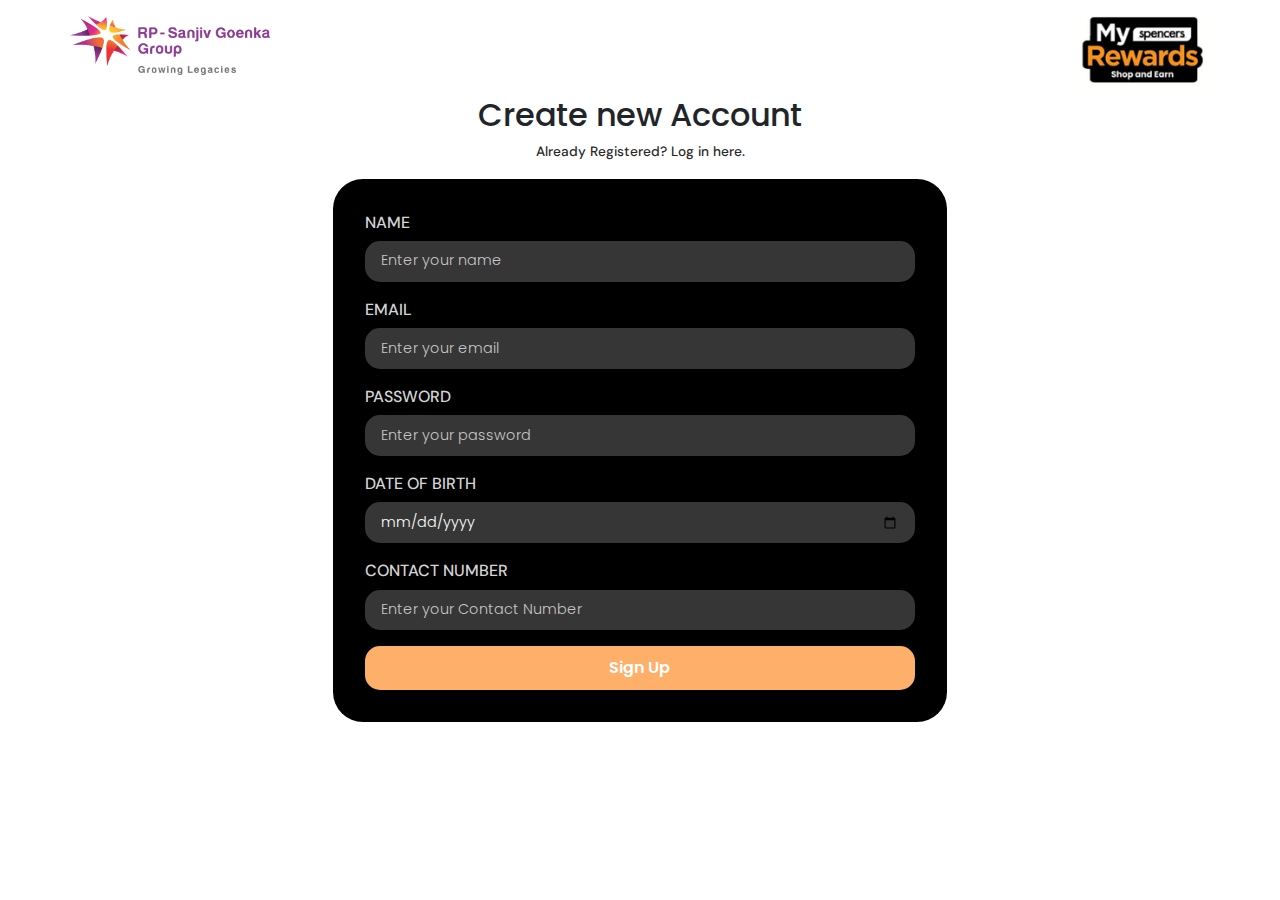
==== index.html @ e865b0b0 "add initial HTML structure and CSS styles for sign-up page" ====
<!doctype html>
<html lang="en">

<head>
    <meta charset="utf-8">
    <meta name="viewport" content="width=device-width, initial-scale=1">
    <title>Spencer's sign up page</title>
    <link rel="shortcut icon" href="assets/images/logo/fav.png" type="image/x-icon">
    <!-- Bootstrap CSS Link -->
    <link href="https://cdn.jsdelivr.net/npm/bootstrap@5.3.3/dist/css/bootstrap.min.css" rel="stylesheet"
        integrity="sha384-QWTKZyjpPEjISv5WaRU9OFeRpok6YctnYmDr5pNlyT2bRjXh0JMhjY6hW+ALEwIH" crossorigin="anonymous">
    <!-- Link to Font Awesome -->
    <link rel="stylesheet" href="https://cdnjs.cloudflare.com/ajax/libs/font-awesome/6.6.0/css/all.min.css"
        integrity="sha512-Kc323vGBEqzTmouAECnVceyQqyqdsSiqLQISBL29aUW4U/M7pSPA/gEUZQqv1cwx4OnYxTxve5UMg5GT6L4JJg=="
        crossorigin="anonymous" referrerpolicy="no-referrer" />
    <!-- Link to AOS Animations -->
    <link href="https://unpkg.com/aos@2.3.1/dist/aos.css" rel="stylesheet">
    <!-- Link to Google Fonts -->
    <link rel="preconnect" href="https://fonts.googleapis.com">
    <link rel="preconnect" href="https://fonts.gstatic.com" crossorigin>
    <link href="https://fonts.googleapis.com/css2?family=Cormorant+Garamond:ital,wght@0,300;0,400;0,500;0,600;0,700;1,300;1,400;1,500;1,600;1,700&family=DM+Sans:ital,opsz,wght@0,9..40,100..1000;1,9..40,100..1000&family=Inter:ital,opsz,wght@0,14..32,100..900;1,14..32,100..900&family=Jost:ital,wght@0,100..900;1,100..900&family=Montserrat:ital,wght@0,100..900;1,100..900&family=Poppins:ital,wght@0,100;0,200;0,300;0,400;0,500;0,600;0,700;0,800;0,900;1,100;1,200;1,300;1,400;1,500;1,600;1,700;1,800;1,900&family=Sail&family=Sour+Gummy:ital,wght@0,100..900;1,100..900&family=Tangerine:wght@400;700&family=Work+Sans:ital,wght@0,100..900;1,100..900&display=swap" rel="stylesheet">
    <!-- CSS Link -->
    <link rel="stylesheet" href="assets/css/style.css">
</head>

<body>

    <!-- Logo Row Start -->
    <section class="logo-row container-lg">
        <img src="assets/images/Rpsg-logo.webp" alt="logo" id="logo-1">
        <img src="assets/images/logo-2.png" alt="logo">
    </section> 
    <!-- Logo Row End -->

    <!-- Form Start -->
    <section class="form container-lg">
        <h1>Create new Account</h1>
        <a href="#">Already Registered? Log in here.</a>
        <form action="">
            <label for="name">NAME</label>
            <input type="text" name="name" id="name" placeholder="Enter your name" required>
            <label for="email">EMAIL</label>
            <input type="email" name="email" id="emal" placeholder="Enter your email" required>
            <label for="pass">PASSWORD</label>
            <input type="password" name="pass" id="pass" placeholder="Enter your password" required>
            <label for="dob">DATE OF BIRTH</label>
            <input type="date" name="dob" id="dob" placeholder="Enter your DOB" required>
            <label for="phone">CONTACT NUMBER</label>
            <input type="number" name="phone" id="phone" placeholder="Enter your Contact Number" required>
            <button>Sign Up</button>
        </form>
    </section> 
    <!-- Form End -->


    <!-- -------------------------------------------------------------------------------------------------------------------------------- -->

    <!-- Bootstrap JS Link -->
    <script src="https://cdn.jsdelivr.net/npm/bootstrap@5.3.3/dist/js/bootstrap.bundle.min.js"
        integrity="sha384-YvpcrYf0tY3lHB60NNkmXc5s9fDVZLESaAA55NDzOxhy9GkcIdslK1eN7N6jIeHz"
        crossorigin="anonymous"></script>

    <!-- AOS Animation JS Link -->
    <script src="https://unpkg.com/aos@2.3.1/dist/aos.js"></script>
    <script>
        AOS.init();
    </script>

    <!-- JS Link -->
    <script src="assets/js/script.js"></script>

</body>

</html>
---- assets/css/style.css ----
*{
margin: 0;
padding: 0;
box-sizing: border-box;
}

/* Logo Row Start */
.logo-row{
    display: flex;
    justify-content: space-between;
    align-items: start;
    padding: 1rem 0 0 0;
}

.logo-row img{
    width: 130px;
}
.logo-row #logo-1{
    width: 200px;
}

@media screen and (max-width: 768px) {
.logo-row{
    padding: 1rem 0.5rem;
}
.logo-row img{
    width: 80px;
}
.logo-row #logo-1{
    width: 130px;
}
}
/* Logo Row End */

/* Form Start */
.form h1{
    text-align: center;
    font-family: "Poppins", serif;
    font-size: calc(1.2rem + 1vw);
}
.form a{
    text-align: center;
    display: block;
    font-family: "DM Sans", serif;
    font-size: calc(0.45rem + 0.5vw);
    color: #292929;
    text-decoration: none;
    font-weight: 500;
}
form{
    background-color: #000;
    color: #fff;
    margin-top: 1rem !important;
    padding: 2rem;
    border-radius: 30px;
    width: 55%;
    margin: 0 auto;
    margin-bottom: 2rem;
}
form input{
    width: 100%;
    border-radius: 15px;
    padding: 0.6rem 1rem;
    border: none;
    outline: none;
    margin-top: 0.4rem;
    margin-bottom: 1rem;
    background-color: #363636;
    color: #fff;
    font-size: calc(0.5rem + 0.5vw);
    font-family: "Poppins", serif;
    font-weight: 300;
}
form input::placeholder{
    color: #c7c6c6;
}
form input[type='number']::-webkit-inner-spin-button{
    -webkit-appearance: none;
  }
form label{
    color: #d4d4d4;
    font-weight: 500;
    font-family: "DM Sans", serif;
}
form button{
    width: 100%;
    padding: 0.6rem 0;
    border-radius: 15px;
    border: none;
    font-weight: 600;
    font-size: calc(0.6rem + 0.5vw);
    font-family: "Poppins", serif;
    background-color: #feaf6a;
    color: #fff;
    transition: all 0.2s ease;
}
form button:hover{
    background-color: #ffa556;
}

@media screen and (max-width: 768px) {
.form h1{
    margin-top: 1rem;
}
.form a{
    font-size: calc(0.6rem + 0.5vw);
}
form{
    margin-top: 1rem !important;
    padding: 1.3rem 1.2rem;
    border-radius: 25px;
    width: 97%;
    margin-bottom: 2rem;
}
form input{
    border-radius: 13px;
    padding: 0.65rem 1rem;
    margin-bottom: 0.7rem;
    font-size: calc(0.8rem + 0.5vw);
}
form label{
    font-size: calc(0.75rem + 0.5vw);
}
form button{
    padding: 0.7rem 0;
    border-radius: 13px;
    font-size: calc(0.8rem + 0.5vw);
    margin-top: 0.5rem;
}
}
/* Form End */
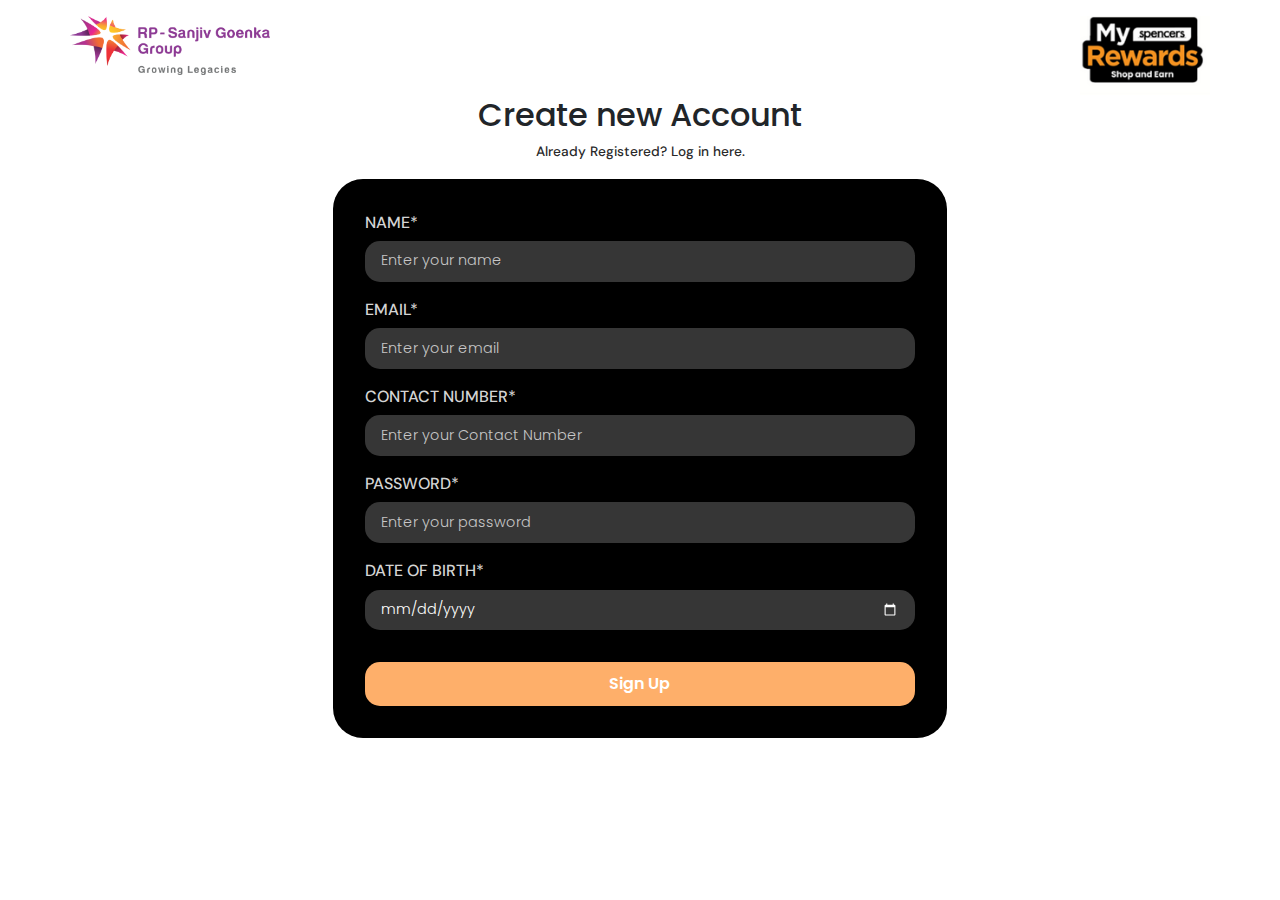
==== commit d946528b: "add login page and update signup form with required fields" ====
--- a/index.html
+++ b/index.html
@@ -28,25 +28,26 @@
     <!-- Logo Row Start -->
     <section class="logo-row container-lg">
         <img src="assets/images/Rpsg-logo.webp" alt="logo" id="logo-1">
-        <img src="assets/images/logo-2.png" alt="logo">
+        <img src="assets/images/rewards-logo.png" alt="logo">
     </section> 
     <!-- Logo Row End -->
 
     <!-- Form Start -->
     <section class="form container-lg">
         <h1>Create new Account</h1>
-        <a href="#">Already Registered? Log in here.</a>
-        <form action="">
-            <label for="name">NAME</label>
-            <input type="text" name="name" id="name" placeholder="Enter your name" required>
-            <label for="email">EMAIL</label>
-            <input type="email" name="email" id="emal" placeholder="Enter your email" required>
-            <label for="pass">PASSWORD</label>
-            <input type="password" name="pass" id="pass" placeholder="Enter your password" required>
-            <label for="dob">DATE OF BIRTH</label>
-            <input type="date" name="dob" id="dob" placeholder="Enter your DOB" required>
-            <label for="phone">CONTACT NUMBER</label>
-            <input type="number" name="phone" id="phone" placeholder="Enter your Contact Number" required>
+        <a href="login.html">Already Registered? Log in here.</a>
+        <form action="unlock-rewards.html">
+            <label for="name">NAME*</label>
+            <input type="text" name="name" id="name" placeholder="Enter your name">
+            <label for="email">EMAIL*</label>
+            <input type="email" name="email" id="emal" placeholder="Enter your email">
+            <label for="phone">CONTACT NUMBER*</label>
+            <input type="number" name="phone" id="phone" placeholder="Enter your Contact Number">
+            <label for="pass">PASSWORD*</label>
+            <input type="password" name="pass" id="pass" placeholder="Enter your password">
+            <label for="dob">DATE OF BIRTH*</label>
+            <input type="date" name="dob" id="dob" placeholder="Enter your DOB">
+
             <button>Sign Up</button>
         </form>
     </section> 
--- a/assets/css/style.css
+++ b/assets/css/style.css
@@ -2,6 +2,8 @@
 margin: 0;
 padding: 0;
 box-sizing: border-box;
+/* font-family: "Poppins", serif; */
+/* font-family: "DM Sans", serif; */
 }
 
 /* Logo Row Start */
@@ -74,9 +76,12 @@
 form input::placeholder{
     color: #c7c6c6;
 }
-form input[type='number']::-webkit-inner-spin-button{
+form input[type="number"]::-webkit-inner-spin-button{
     -webkit-appearance: none;
-  }
+}
+form input[type="date"]::-webkit-calendar-picker-indicator {
+    filter: invert(1);
+}
 form label{
     color: #d4d4d4;
     font-weight: 500;
@@ -86,6 +91,7 @@
     width: 100%;
     padding: 0.6rem 0;
     border-radius: 15px;
+    margin-top: 1rem;
     border: none;
     font-weight: 600;
     font-size: calc(0.6rem + 0.5vw);
@@ -128,4 +134,389 @@
     margin-top: 0.5rem;
 }
 }
-/* Form End */+/* Form End */
+
+
+/* ------- Unlock Rewards Page Styles ------- */
+/* Welcome Text Start */
+.welcome{
+    text-align: center;
+    font-family: "Poppins", serif;
+}
+.welcome h1{
+    margin: 0;
+    font-size: calc(1.2rem + 1vw);
+    margin-top: 0.5rem;
+}
+.welcome h2{
+    margin: 0;
+    margin-top: 0.3rem;
+    font-size: calc(0.7rem + 1vw);
+}
+.welcome .cards-row{
+    display: flex;
+    justify-content: space-between;
+    margin-top: 4rem;
+}
+.welcome .cards-row .reward-card{
+    width: 32%;
+    border-radius: 20px;
+    background-color: #d4d4d4;
+    display: flex;
+    justify-content: space-between;
+}
+.welcome .cards-row .reward-card .card-img{
+    width: 25%;
+}
+.welcome .cards-row .reward-card .card-img img{
+    width: 100%;
+    scale: 1.1;
+}
+.welcome .cards-row .reward-card .card-desc{
+    width: 71%;
+    padding: 0.5rem 0.5rem 0.5rem 0;
+    text-align: start;
+}
+.welcome .cards-row .reward-card h4{
+    font-family: "DM Sans", serif;
+    font-size: calc(0.4rem + 1vw);
+    font-weight: 600;
+    margin: 0;
+    letter-spacing: 2px;
+}
+.welcome .cards-row .reward-card p{
+    font-family: "Poppins", serif;
+    font-weight: 300;
+    font-size: calc(0.1rem + 1vw);
+    margin: 0;
+    margin-top: 0.2rem;
+}
+.welcome button{
+    margin-top: 4rem;
+    padding: 0.6rem 1.2rem;
+    border-radius: 8px;
+    border: none;
+    font-weight: 600;
+    font-size: calc(0.6rem + 0.5vw);
+    font-family: "Poppins", serif;
+    background-color: #feaf6a;
+    color: #fff;
+    transition: all 0.2s ease;
+}
+.welcome button:hover{
+    background-color: #ffa556;
+}
+
+@media screen and (max-width: 768px) {
+    .welcome{
+        padding: 0 1rem;
+    }
+    .welcome h1{
+        font-size: calc(1.8rem + 1vw);
+        margin-top: 1rem;
+    }
+    .welcome h2{
+        font-size: calc(1rem + 1vw);
+    }
+    .welcome .cards-row{
+        flex-direction: column;
+        margin-top: 2rem;
+    }
+    .welcome .cards-row .reward-card{
+        width: 100%;
+        border-radius: 17px;
+        margin-bottom: 1.8rem;
+    }
+    .welcome .cards-row .reward-card .card-img img{
+        scale: 1.15;
+    }
+    .welcome .cards-row .reward-card .card-desc{
+        padding: 0.3rem 0.3rem 0.3rem 0;
+    }
+    .welcome .cards-row .reward-card h4{
+        font-size: calc(0.8rem + 1vw);
+        font-weight: 700;
+    }
+    .welcome .cards-row .reward-card p{
+        font-weight: 400;
+        font-size: calc(0.65rem + 1vw);
+        margin-top: 0.2rem;
+        line-height: 1.15;
+    }
+    .welcome button{
+        width: 100%;
+        margin-top: 1.3rem;
+        padding: 0.6rem 0 0.7rem 0;
+        font-size: calc(0.9rem + 0.5vw);
+        font-weight: 700;
+    }
+}
+/* Welcome Text End */
+
+
+/* ------- Rewards Journey Page Styles ------- */
+/* Rewards Journey Start */
+.rewards-journey h2{
+    margin: 0;
+    font-size: calc(0.8rem + 1vw);
+    margin-top: 0.5rem;
+    text-align: center;
+    font-family: "Poppins", serif;
+    font-weight: 550;
+}
+.rewards-journey h3{
+    margin: 0;
+    margin-top: 0.3rem;
+    font-size: calc(0.55rem + 1vw);
+    text-align: center;
+    font-family: "Poppins", serif;
+}
+.spent-go-row{
+    display: flex;
+    margin-top: 1.5rem;
+    border-radius: 5px;
+    overflow: hidden;
+    border: 2px solid #000;
+}
+.spent-go-row p{
+    margin: 0;
+    font-family: "Poppins", serif;
+}
+.spent-go-row .spent{
+    width: 42%;
+    background-color: #000;
+    color: #fff;
+    padding: 0.2rem 0 0.3rem 1rem;
+}
+.spent-go-row .go{
+    width: 58%;
+    color: #000;
+    background-color: #fdb06b;
+    padding: 0.2rem 1rem 0.3rem 0;
+    text-align: end;
+}
+.rewards-journey h1{
+    margin: 0;
+    font-size: calc(1.5rem + 1vw);
+    margin-top: 2rem;
+    text-align: center;
+    font-family: "Poppins", serif;
+    font-weight: 600;
+    letter-spacing: 1px;
+}
+.rewards-journey .coins{
+    display: flex;
+    justify-content: center;
+    margin-top: 3rem;
+}
+.rewards-journey-btns{
+    display: flex;
+    flex-direction: column;
+    align-items: center;
+    margin-top: 2.5rem;
+}
+.rewards-journey-btns button{
+    width: 17rem;
+    margin-bottom: 1.4rem;
+    padding: 0.6rem 1.2rem;
+    border-radius: 8px;
+    border: none;
+    font-weight: 600;
+    font-size: calc(0.6rem + 0.5vw);
+    font-family: "Poppins", serif;
+    background-color: #feaf6a;
+    color: #fff;
+    transition: all 0.2s ease;
+}
+.rewards-journey-btns button:hover{
+    background-color: #ffa556;
+}
+
+@media screen and (max-width: 768px) {
+    .rewards-journey{
+        padding: 0 1rem;
+    }
+    .rewards-journey h2{
+        font-size: calc(1.2rem + 1vw);
+        margin-top: 0.8rem;
+    }
+    .rewards-journey h3{
+        font-size: calc(0.9rem + 1vw);
+        font-weight: 400;
+    }
+    .spent-go-row{
+        margin-top: 1rem;
+    }
+    .spent-go-row p{
+       font-size: calc(0.85rem + 0.5vw);
+    }
+    .spent-go-row .spent{
+        width: 44%;
+        padding: 0.15rem 0 0.25rem 0.5rem;
+    }
+    .spent-go-row .go{
+        width: 56%;
+        padding: 0.15rem 0.5rem 0.25rem 0;
+    }
+    .rewards-journey h1{
+        font-size: calc(2rem + 1vw);
+        margin-top: 1.7rem;
+    }
+    .rewards-journey .coins{
+        margin-top: 1.5rem;
+    }
+    .rewards-journey .coins img{
+        width: 90%;
+    }
+    .rewards-journey-btns button{
+        width: 80vw;
+        margin-bottom: 1.3rem;
+        padding: 0.7rem 1.2rem;
+        font-weight: 620;
+        font-size: calc(0.9rem + 0.5vw);
+    }
+}
+
+@media screen and (min-width: 1400px) {
+    .rewards-journey-btns button{
+        width: 20rem;
+    }
+}
+/* Rewards Journey End */
+
+
+/* ------- Available Rewards Page Styles ------- */
+/* Available Rewards Start */
+.available-rewards {
+    font-family: "Poppins", serif;
+}
+.available-rewards h1{
+    text-align: center;
+    margin: 0;
+    font-size: calc(0.8rem + 1vw);
+    margin-top: 0.5rem;
+    font-weight: 550;
+}
+.available-rewards p{
+    text-align: center;
+    margin: 0;
+    margin-top: 0.3rem;
+    font-size: calc(0.55rem + 1vw);
+}
+.available-rewards .gift-card-box{
+    width: 30%;
+    margin: 1.5rem auto;
+}
+.available-rewards .gift-card-box img{
+    width: 100%;
+    margin-bottom: 1.2rem;
+}
+.available-rewards .gift-card-box h2{
+    margin: 0;
+    font-size: calc(0.5rem + 1vw);
+    font-weight: 550;
+    letter-spacing: 1px;
+    margin-bottom: 0.9rem;
+}
+.available-rewards .reward-card{
+    display: flex;
+    width: 38%;
+    background-color: #d4d4d4;
+    margin: 2.5rem auto;
+    border-radius: 20px;
+}
+.available-rewards .reward-card .card-img{
+    width: 25%;
+}
+.available-rewards .reward-card .card-img img{
+    width: 100%;
+    scale: 1.1;
+}
+.available-rewards .reward-card .card-desc{
+    width: 71%;
+    padding: 0.5rem 0.5rem 0.5rem 1rem;
+}
+.available-rewards .reward-card h4{
+    font-size: calc(0.35rem + 1vw);
+    font-weight: 600;
+    margin: 0;
+    letter-spacing: 2px;
+    text-align: start;
+}
+.available-rewards .reward-card p{
+    font-weight: 400;
+    font-size: calc(0.1rem + 1vw);
+    margin: 0;
+    margin-top: 0.3rem;
+    text-align: start;
+}
+.available-rewards .redeem-btn{
+    display: flex;
+    justify-content: center;
+}
+.available-rewards button{
+    width: 17rem;
+    margin-top: 1rem;
+    margin-bottom: 1.4rem;
+    padding: 0.6rem 1.2rem;
+    border-radius: 8px;
+    border: none;
+    font-weight: 600;
+    font-size: calc(0.6rem + 0.5vw);
+    font-family: "Poppins", serif;
+    background-color: #feaf6a;
+    color: #fff;
+    transition: all 0.2s ease;
+}
+.available-rewards button:hover{
+    background-color: #ffa556;
+}
+
+@media screen and (max-width: 768px) {
+    .available-rewards {
+        padding: 0 1rem;
+    }
+    .available-rewards h1{
+        font-size: calc(1.2rem + 1vw);
+        margin-top: 1rem;
+    }
+    .available-rewards p{
+        font-size: calc(0.9rem + 1vw);
+        font-weight: 400;
+    }
+    .available-rewards .gift-card-box{
+        width: 85%;
+    }
+    .available-rewards .gift-card-box h2{
+        font-size: calc(0.99rem + 1vw);
+        font-weight: 600;
+        margin-bottom: 1rem;
+    }
+    .available-rewards .reward-card{
+        width: 90%;
+        margin: 2rem auto;
+        border-radius: 12px;
+    }
+    .available-rewards .reward-card .card-img img{
+        scale: 1.25;
+    }
+    .available-rewards .reward-card .card-desc{
+        padding: 0.5rem 0.5rem 0.5rem 1.3rem;
+    }
+    .available-rewards .reward-card h4{
+        font-size: calc(0.8rem + 1vw);
+    }
+    .available-rewards .reward-card p{
+        font-size: calc(0.5rem + 1vw);
+        margin-top: 0.2rem;
+        line-height: 1.1;
+    }
+    .available-rewards button{
+        width: 80vw;
+        margin-top: 0.5rem;
+        margin-bottom: 1.4rem;
+        padding: 0.7rem 1.2rem;
+        font-size: calc(0.9rem + 0.5vw);
+    }
+}
+/* Available Rewards End */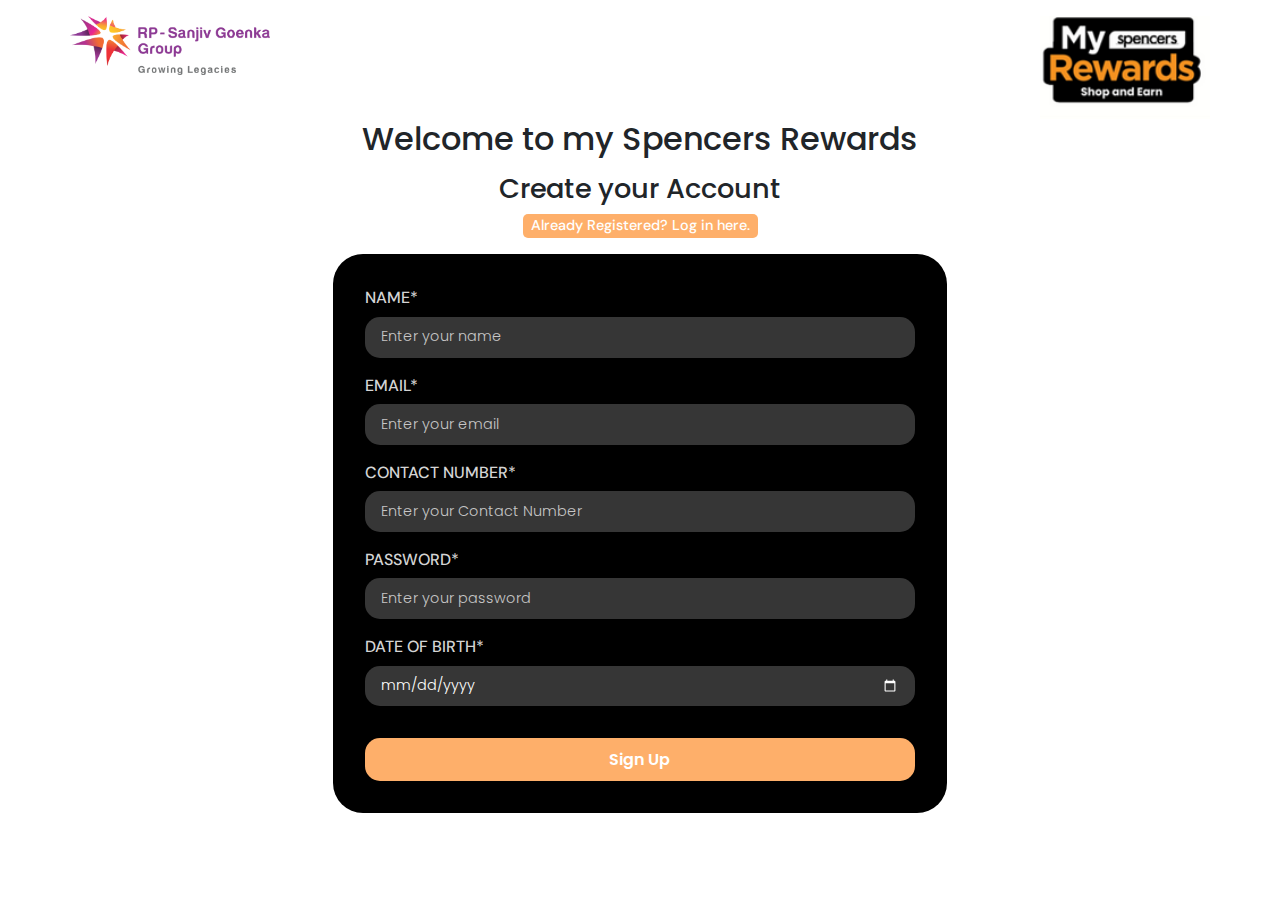
==== commit 4daa839a: "update styles for logo and forms, enhance text for account creation, and modify reward descriptions" ====
--- a/index.html
+++ b/index.html
@@ -34,9 +34,10 @@
 
     <!-- Form Start -->
     <section class="form container-lg">
-        <h1>Create new Account</h1>
+        <h1>Welcome to my Spencers Rewards</h1>
+        <h2>Create your Account</h1>
         <a href="login.html">Already Registered? Log in here.</a>
-        <form action="unlock-rewards.html">
+        <form action="otp.html">
             <label for="name">NAME*</label>
             <input type="text" name="name" id="name" placeholder="Enter your name">
             <label for="email">EMAIL*</label>
--- a/assets/css/style.css
+++ b/assets/css/style.css
@@ -15,7 +15,7 @@
 }
 
 .logo-row img{
-    width: 130px;
+    width: 170px;
 }
 .logo-row #logo-1{
     width: 200px;
@@ -26,7 +26,7 @@
     padding: 1rem 0.5rem;
 }
 .logo-row img{
-    width: 80px;
+    width: 110px;
 }
 .logo-row #logo-1{
     width: 130px;
@@ -40,14 +40,30 @@
     font-family: "Poppins", serif;
     font-size: calc(1.2rem + 1vw);
 }
+.form h2{
+    text-align: center;
+    font-family: "Poppins", serif;
+    font-size: calc(0.9rem + 1vw);
+    margin-top: 0.9rem;
+}
 .form a{
     text-align: center;
     display: block;
     font-family: "DM Sans", serif;
-    font-size: calc(0.45rem + 0.5vw);
+    font-size: calc(0.5rem + 0.5vw);
     color: #292929;
     text-decoration: none;
     font-weight: 500;
+    background-color: #feaf6a;
+    color: #fff;
+    width: max-content;
+    margin: 0 auto;
+    padding: 0.1rem 0.5rem;
+    border-radius: 5px;
+    transition: all 0.2s ease-in-out;
+}
+.form a:hover{
+    background-color: #ffa556;
 }
 form{
     background-color: #000;
@@ -106,10 +122,18 @@
 
 @media screen and (max-width: 768px) {
 .form h1{
-    margin-top: 1rem;
+    margin-top: 0.5rem; 
+    font-size: calc(1.05rem + 0.5vw);
+}
+.login-form h1{
+    font-size: calc(1.4rem + 0.5vw);
+}
+.form h2{
+    margin-top: 0; 
+    font-size: calc(1.4rem + 0.5vw);
 }
 .form a{
-    font-size: calc(0.6rem + 0.5vw);
+    font-size: calc(0.75rem + 0.5vw);
 }
 form{
     margin-top: 1rem !important;
@@ -164,6 +188,7 @@
     background-color: #d4d4d4;
     display: flex;
     justify-content: space-between;
+    cursor: pointer;
 }
 .welcome .cards-row .reward-card .card-img{
     width: 25%;
@@ -409,7 +434,7 @@
 }
 .available-rewards .gift-card-box img{
     width: 100%;
-    margin-bottom: 1.2rem;
+    margin-bottom: 1.5rem;
 }
 .available-rewards .gift-card-box h2{
     margin: 0;
@@ -418,44 +443,12 @@
     letter-spacing: 1px;
     margin-bottom: 0.9rem;
 }
-.available-rewards .reward-card{
-    display: flex;
-    width: 38%;
-    background-color: #d4d4d4;
-    margin: 2.5rem auto;
-    border-radius: 20px;
-}
-.available-rewards .reward-card .card-img{
-    width: 25%;
-}
-.available-rewards .reward-card .card-img img{
-    width: 100%;
-    scale: 1.1;
-}
-.available-rewards .reward-card .card-desc{
-    width: 71%;
-    padding: 0.5rem 0.5rem 0.5rem 1rem;
-}
-.available-rewards .reward-card h4{
-    font-size: calc(0.35rem + 1vw);
-    font-weight: 600;
-    margin: 0;
-    letter-spacing: 2px;
-    text-align: start;
-}
-.available-rewards .reward-card p{
-    font-weight: 400;
-    font-size: calc(0.1rem + 1vw);
-    margin: 0;
-    margin-top: 0.3rem;
-    text-align: start;
-}
 .available-rewards .redeem-btn{
     display: flex;
     justify-content: center;
 }
 .available-rewards button{
-    width: 17rem;
+    width: 20rem;
     margin-top: 1rem;
     margin-bottom: 1.4rem;
     padding: 0.6rem 1.2rem;
@@ -492,31 +485,168 @@
         font-weight: 600;
         margin-bottom: 1rem;
     }
-    .available-rewards .reward-card{
-        width: 90%;
-        margin: 2rem auto;
-        border-radius: 12px;
-    }
-    .available-rewards .reward-card .card-img img{
-        scale: 1.25;
-    }
-    .available-rewards .reward-card .card-desc{
-        padding: 0.5rem 0.5rem 0.5rem 1.3rem;
-    }
-    .available-rewards .reward-card h4{
-        font-size: calc(0.8rem + 1vw);
-    }
-    .available-rewards .reward-card p{
-        font-size: calc(0.5rem + 1vw);
-        margin-top: 0.2rem;
-        line-height: 1.1;
-    }
     .available-rewards button{
         width: 80vw;
         margin-top: 0.5rem;
         margin-bottom: 1.4rem;
-        padding: 0.7rem 1.2rem;
+        padding: 0.7rem 0;
         font-size: calc(0.9rem + 0.5vw);
     }
 }
-/* Available Rewards End */+/* Available Rewards End */
+
+
+/* ------- OTP Verification Page Styles ------- */
+/*  Verify OTP Head Start */
+.verify-otp-head{
+    display: flex;
+    flex-direction: column;
+    align-items: center;
+    justify-content: center;
+}
+.verify-otp-head .img-box{
+    background-color: #000;
+    padding: 1.2rem;
+    border-radius: 50%;
+}
+.verify-otp-head .img-box img{
+    width: 40px;
+}
+.verify-otp-head h1{
+    text-align: center;
+    font-family: "Poppins", serif;
+    font-size: calc(1rem + 1vw);
+    margin-top: 1.2rem;
+}
+.otp-form form {
+    width: 30%;
+    padding: 1.7rem 1.5rem 2rem 1.5rem;
+    margin-top: 1.5rem !important;
+}
+.otp-form form .inp-field{
+    display: flex;
+    justify-content: space-between;
+}
+.otp-form form .inp-field input{
+    width: 22%;
+    font-size: calc(1.5rem + 0.5vw);
+    font-weight: 700;
+    padding: 0.5rem 0;
+    font-family: "Poppins", serif;
+    text-align: center;
+    border: 3px solid transparent;
+    transition: all 0.1s ease-in-out;
+}
+.otp-form form .inp-field input:focus{
+    border: 3px solid #fff;
+}
+.otp-form form .resend a{
+    font-family: "Poppins", serif;
+    display: block;
+    font-size: calc(0.4rem + 0.5vw);
+    margin-top: 0.4rem;
+    text-decoration: none;
+    color: #fff;
+    display:flex;
+    align-items: center;
+    justify-content: end;
+}
+.otp-form form .resend a i{
+    margin-right: 5px;
+}
+
+@media screen and (min-width: 1400px) {
+    .otp-form form .inp-field input{
+        font-size: calc(1.7rem + 0.5vw);
+        padding: 0.8rem 0;
+    }
+}
+@media screen and (max-width: 768px) {
+    .otp-form{
+        padding: 0 1rem;
+    }
+    .verify-otp-head .img-box{
+        margin-top: 1rem;
+    }
+    .verify-otp-head h1{
+        font-size: calc(1.2rem + 1vw);
+    }
+    .otp-form form {
+        width: 100%;
+        padding: 1.5rem 1rem 1.5rem 1rem;
+    }
+    .otp-form form .inp-field input{
+        padding: 0.6rem 0;
+    }
+    .otp-form form .resend a{
+        font-size: calc(0.6rem + 0.5vw);
+        margin-bottom: 0.3rem;
+        margin-top: 0.4rem;
+    }
+}
+/*  Verify OTP Head End */
+
+
+/* ------- Shop & Earn Internal Pages Styles ------- */
+/*  FAQ Head Start */
+.faq-head{
+    text-align: center;
+}
+.faq-head h1{
+    margin: 0;
+    font-size: calc(1rem + 1vw);
+    margin-top: 0.5rem;
+    font-family: "Poppins", serif;
+}
+.faq-head h2{
+    margin: 0;
+    margin-top: 0.5rem;
+    font-size: calc(0.35rem + 1vw);
+    font-family: "DM Sans", serif;
+}
+.faq-head h3{
+    margin: 0;
+    margin-top: 1.5rem;
+    font-size: calc(0.5rem + 1vw);
+    font-family: "DM Sans", serif;
+    text-decoration: underline;
+    font-weight: 550;
+}
+/*  FAQ Head End */
+
+/* FAQ Body Start */
+.faq{
+    margin-top: 2rem;
+    width: 50%;
+    font-family: "Poppins", serif;
+}
+.faq .accordion-button {
+    background-color: #d4d4d4 !important;
+    color: inherit;
+    border: none;
+    box-shadow: none !important;
+}
+.faq .accordion-button:not(.collapsed) {
+    background-color: rgb(194, 194, 194) !important;
+}
+.faq .accordion-button:focus {
+    box-shadow: none !important;
+}
+.faq .accordion-header button {
+    font-weight: 550 !important;
+    font-size: calc(0.25rem + 1vw);
+    margin: 0;
+    padding: 1rem;
+    margin-bottom: 0.4rem;
+    border-radius: 10px !important;
+}
+.faq .accordion-body {
+    color: #5e5e5e;
+    font-size: calc(0.15rem + 1vw);
+    margin: 0;
+    padding: 0.7rem 1rem;
+    background-color: #f3f3f3 !important;
+    margin-bottom: 0.4rem;
+    border-radius: 10px !important;
+}
+/* FAQ Body End */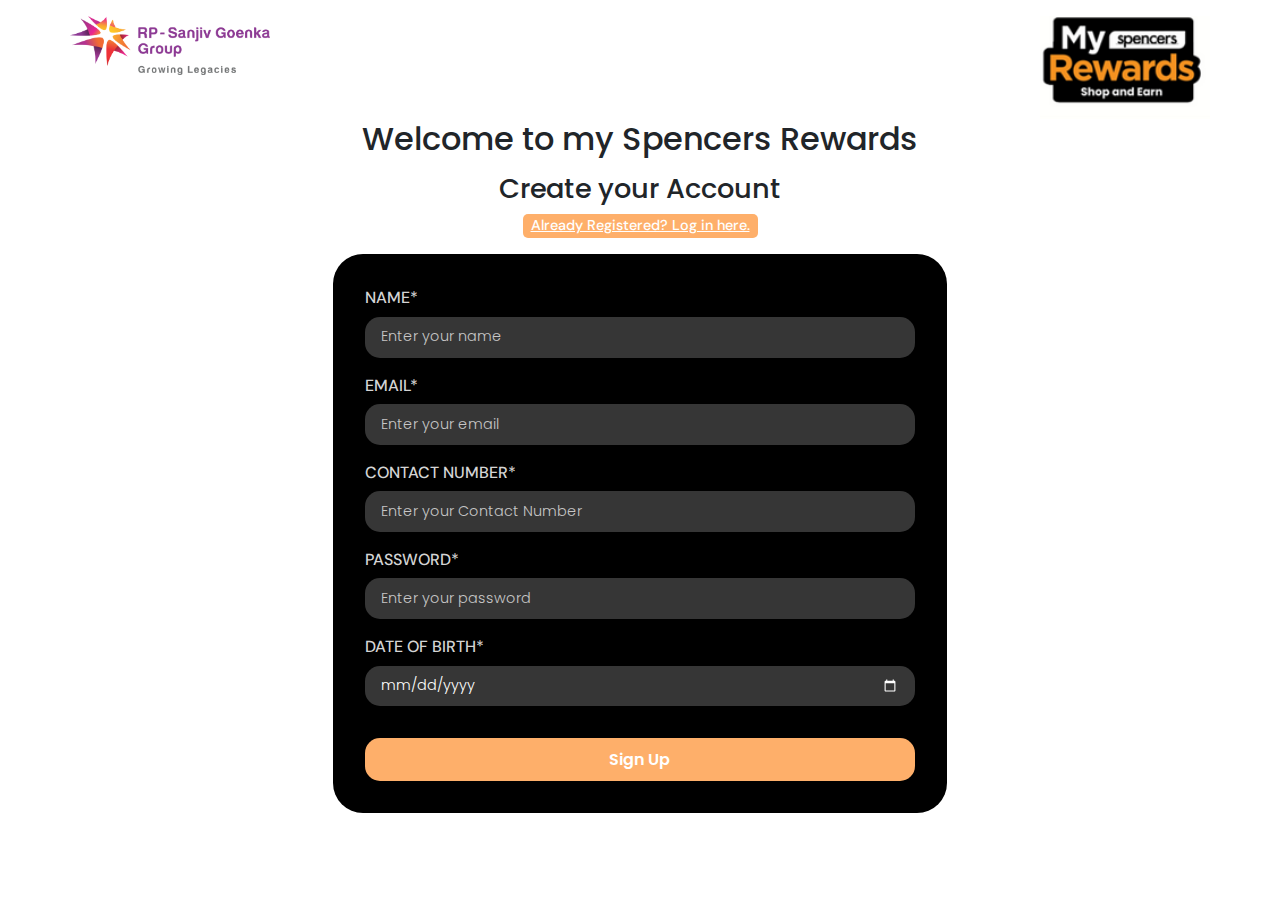
==== commit 6d59032e: "remove placeholder from date of birth input field in sign-up form" ====
--- a/index.html
+++ b/index.html
@@ -47,7 +47,7 @@
             <label for="pass">PASSWORD*</label>
             <input type="password" name="pass" id="pass" placeholder="Enter your password">
             <label for="dob">DATE OF BIRTH*</label>
-            <input type="date" name="dob" id="dob" placeholder="Enter your DOB">
+            <input type="date" name="dob" id="dob">
 
             <button>Sign Up</button>
         </form>
--- a/assets/css/style.css
+++ b/assets/css/style.css
@@ -52,7 +52,6 @@
     font-family: "DM Sans", serif;
     font-size: calc(0.5rem + 0.5vw);
     color: #292929;
-    text-decoration: none;
     font-weight: 500;
     background-color: #feaf6a;
     color: #fff;
@@ -601,7 +600,7 @@
 .faq-head h2{
     margin: 0;
     margin-top: 0.5rem;
-    font-size: calc(0.35rem + 1vw);
+    font-size: calc(0.4rem + 1vw);
     font-family: "DM Sans", serif;
 }
 .faq-head h3{
@@ -612,11 +611,28 @@
     text-decoration: underline;
     font-weight: 550;
 }
+
+@media screen and (max-width: 768px){
+    .faq-head{
+        padding: 0 1rem;
+    }
+    .faq-head h1{
+        font-size: calc(1.3rem + 1vw);
+    }
+    .faq-head h2{
+        font-size: calc(0.7rem + 1vw);
+    }
+    .faq-head h3{
+        margin-top: 1.4rem;
+        font-size: calc(0.9rem + 1vw);
+    }
+}
 /*  FAQ Head End */
 
 /* FAQ Body Start */
 .faq{
     margin-top: 2rem;
+    margin-bottom: 3rem;
     width: 50%;
     font-family: "Poppins", serif;
 }
@@ -631,13 +647,14 @@
 }
 .faq .accordion-button:focus {
     box-shadow: none !important;
+    color: #fff;
 }
 .faq .accordion-header button {
     font-weight: 550 !important;
     font-size: calc(0.25rem + 1vw);
     margin: 0;
     padding: 1rem;
-    margin-bottom: 0.4rem;
+    margin-bottom: 0.7rem;
     border-radius: 10px !important;
 }
 .faq .accordion-body {
@@ -646,7 +663,105 @@
     margin: 0;
     padding: 0.7rem 1rem;
     background-color: #f3f3f3 !important;
-    margin-bottom: 0.4rem;
+    margin-bottom: 0.7rem;
     border-radius: 10px !important;
 }
-/* FAQ Body End */+.faq .accordion-item {
+    border: none !important;
+}
+
+@media screen and (max-width: 768px) {
+    .faq{
+        width: 100%;
+    }
+    .faq .accordion-header button {
+        font-size: calc(0.58rem + 1vw);
+        margin-bottom: 0.6rem;
+    }
+    .faq .accordion-body {
+        font-size: calc(0.55rem + 1vw);
+        padding: 0.7rem 1rem;
+        margin-bottom: 0.6rem;
+    }
+}
+/* FAQ Body End */
+
+
+/* ------- Shop & Earn Page Styles ------- */
+/* Shop and Earn Start */
+.shop-and-earn h1{
+    margin: 0;
+    font-size: calc(1.2rem + 1vw);
+    font-family: "Poppins", serif;
+    text-align: center;
+}
+.shop-and-earn-card-row{
+    display: flex;
+    justify-content: space-around;
+    flex-wrap: wrap;
+    margin-top: 4rem;
+}
+.shop-and-earn-card{
+    display: flex;
+    width: 37%;
+    margin-bottom: 3rem;
+    cursor: pointer;
+}
+.shop-and-earn-card .card-icon{
+    background-color: #000;
+    width: 22%;
+    padding: 1.5rem;
+    border-radius: 30px;
+    scale: 1.2;
+}
+.shop-and-earn-card .card-icon img{
+    width: 100%;
+}
+.shop-and-earn-card .card-text{
+    background-color: #d4d4d4;
+    width: 78%;
+    display: flex;
+    align-items: center;
+    padding-left: 1.8rem;
+    margin-left: -0.7rem;
+    border-top-right-radius: 20px;
+    border-bottom-right-radius: 20px;
+}
+.shop-and-earn-card .card-text h3{
+    font-size: calc(0.3rem + 1vw);
+    font-family: "DM Sans", serif;
+}
+
+@media screen and (max-width: 768px){
+    .shop-and-earn{
+        padding: 0 1rem;
+    }
+    .shop-and-earn h1{
+        font-size: calc(1.4rem + 1vw);
+        margin-top: 0.5rem;
+    }
+    .shop-and-earn-card-row{
+        margin-top: 2.5rem;
+    }
+    .shop-and-earn-card{
+        width: 99%;
+        margin-left: 2%;
+        margin-bottom: 2rem;
+    }
+    .shop-and-earn-card .card-icon{
+        width: 23%;
+        padding: 1rem;
+        border-radius: 25px;
+    }
+    .shop-and-earn-card .card-text{
+        width: 77%;
+        padding-left: 1.6rem;
+        margin-left: -0.5rem;
+        padding-right: 0.3rem;
+    }
+    .shop-and-earn-card .card-text h3{
+        font-size: calc(0.8rem + 1vw);
+        font-weight: 550;
+    }
+}
+/* Shop and Earn End */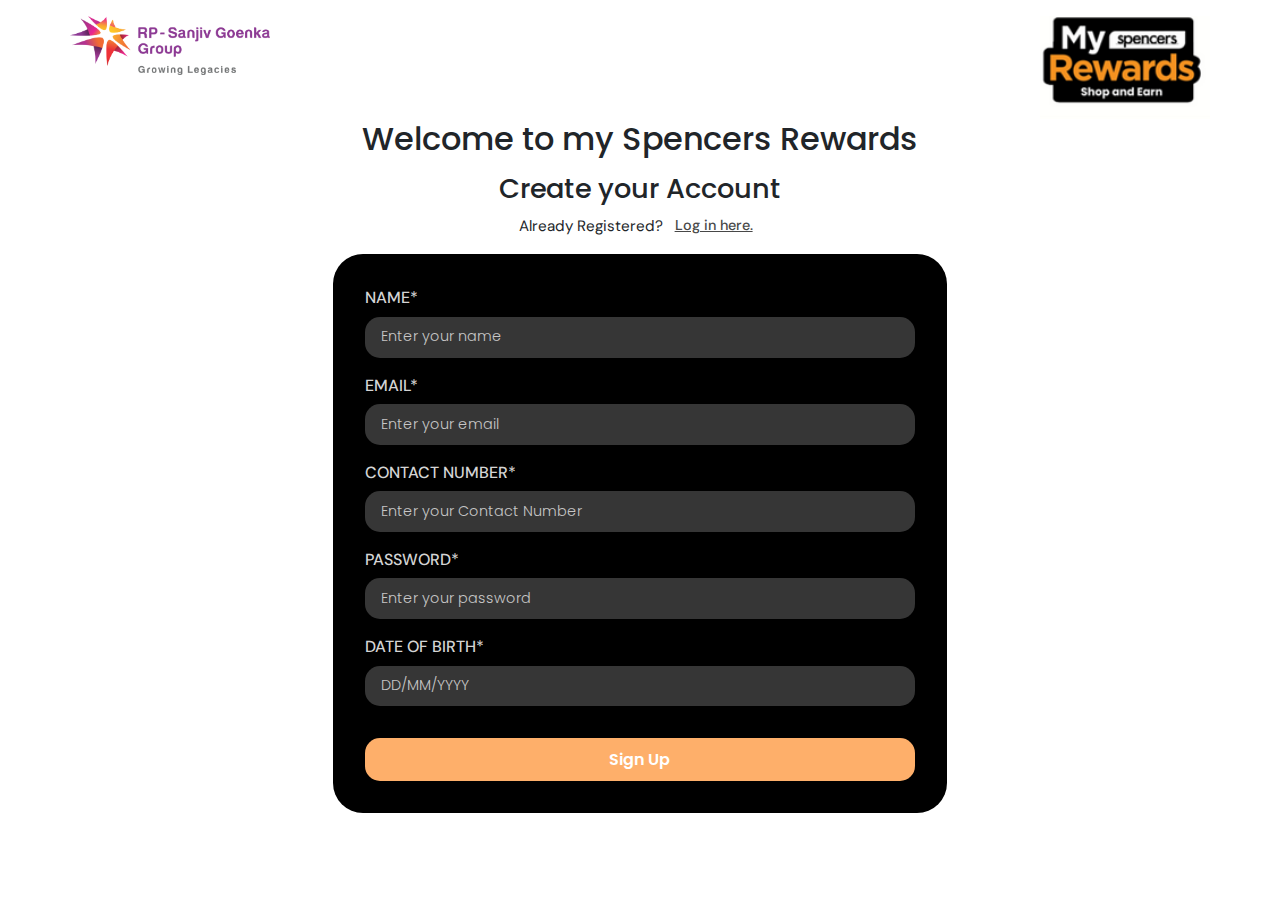
==== commit 5e1bd60f: "refactor: update date of birth input to text format with auto-formatting; enhance UI elements and cl" ====
--- a/index.html
+++ b/index.html
@@ -36,7 +36,10 @@
     <section class="form container-lg">
         <h1>Welcome to my Spencers Rewards</h1>
         <h2>Create your Account</h1>
-        <a href="login.html">Already Registered? Log in here.</a>
+        <!-- <a href="login.html">Already Registered? Log in here.</a> -->
+        <div class="switch">
+            <span>Already Registered?</span> <a href="login.html">Log in here.</a>
+        </div>
         <form action="otp.html">
             <label for="name">NAME*</label>
             <input type="text" name="name" id="name" placeholder="Enter your name">
@@ -47,7 +50,7 @@
             <label for="pass">PASSWORD*</label>
             <input type="password" name="pass" id="pass" placeholder="Enter your password">
             <label for="dob">DATE OF BIRTH*</label>
-            <input type="date" name="dob" id="dob">
+            <input type="text" name="dob" id="dob" placeholder="DD/MM/YYYY">
 
             <button>Sign Up</button>
         </form>
--- a/assets/css/style.css
+++ b/assets/css/style.css
@@ -47,22 +47,33 @@
     margin-top: 0.9rem;
 }
 .form a{
-    text-align: center;
-    display: block;
+    /* text-align: center;
+    display: block; */
     font-family: "DM Sans", serif;
     font-size: calc(0.5rem + 0.5vw);
     color: #292929;
     font-weight: 500;
-    background-color: #feaf6a;
-    color: #fff;
-    width: max-content;
-    margin: 0 auto;
+    /* background-color: #feaf6a; */
+    /* color: #fff; */
+    color: #484848;
+    /* width: max-content; */
+    /* margin: 0 auto; */
     padding: 0.1rem 0.5rem;
     border-radius: 5px;
     transition: all 0.2s ease-in-out;
 }
-.form a:hover{
+/* .form a:hover{
     background-color: #ffa556;
+} */
+.form .switch{
+    display: flex;
+    justify-content: center;
+    align-items: center;
+}
+.form .switch span{
+    font-family: "DM Sans", serif;
+    margin-right: 0.2rem;
+    font-size: calc(0.55rem + 0.5vw);
 }
 form{
     background-color: #000;
@@ -94,9 +105,9 @@
 form input[type="number"]::-webkit-inner-spin-button{
     -webkit-appearance: none;
 }
-form input[type="date"]::-webkit-calendar-picker-indicator {
+/* form input[type="date"]::-webkit-calendar-picker-indicator {
     filter: invert(1);
-}
+} */
 form label{
     color: #d4d4d4;
     font-weight: 500;
@@ -133,6 +144,10 @@
 }
 .form a{
     font-size: calc(0.75rem + 0.5vw);
+}
+.form .switch span{
+    margin-right: 0;
+    font-size: calc(0.8rem + 0.5vw);
 }
 form{
     margin-top: 1rem !important;
